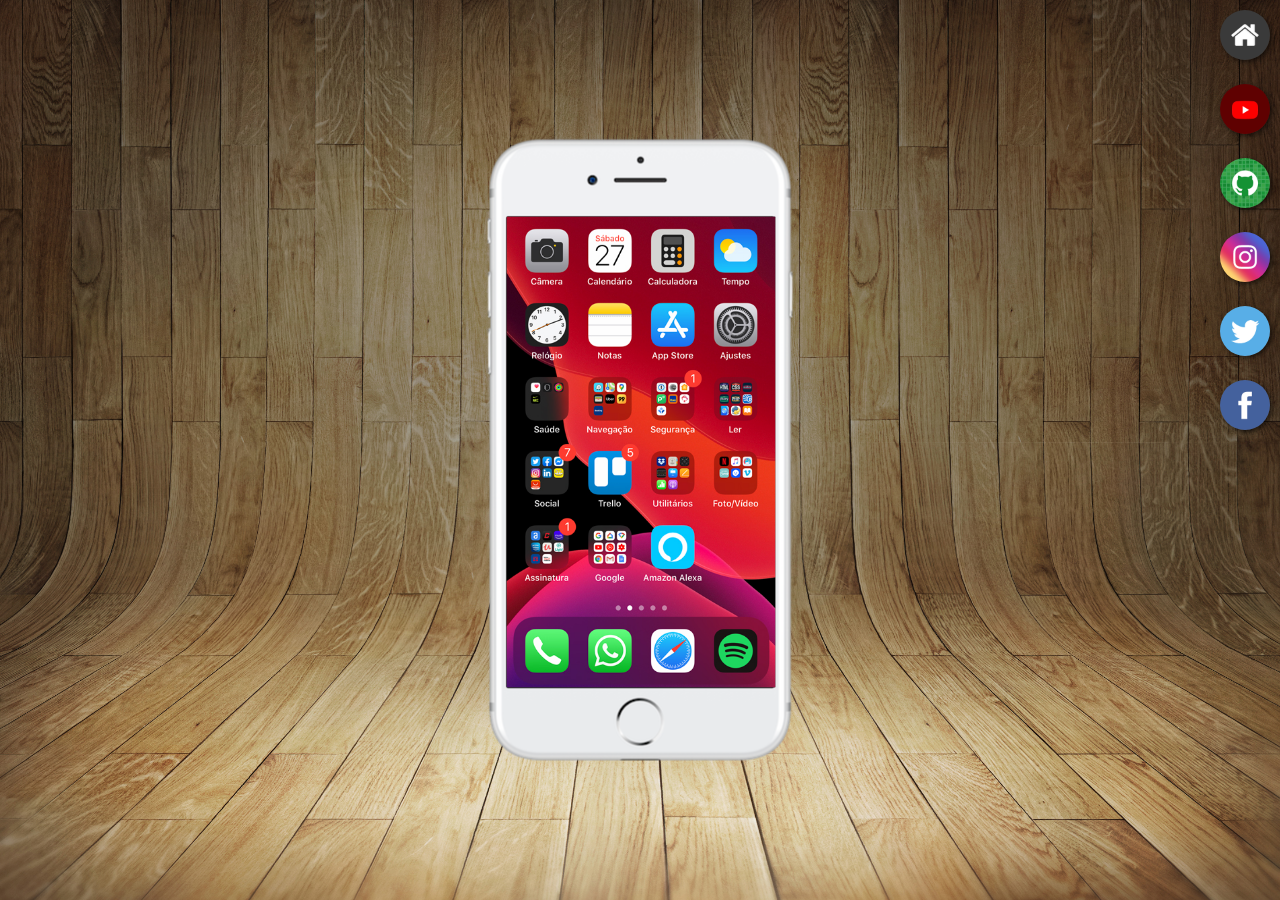
==== index.html @ 0961b256 "att" ====
<!DOCTYPE html>
<html lang="pt-br">
<head>
    <meta charset="UTF-8">
    <meta http-equiv="X-UA-Compatible" content="IE=edge">
    <meta name="viewport" content="width=device-width, initial-scale=1.0">
    <link rel="shortcut icon" href="favicon.ico" type="image/x-icon">
    <link rel="stylesheet" href="estilos/style.css">
    <title>Projetos redes sociais</title>

</head>
<body>
    <main>
        <section id="telefone">
            <iframe src="home.html" frameborder="0" name="tela" id="tela"></iframe>
        </section>
        <section id="redes-sociais">
            <a href="#" target="tela"><img src="imagens/logo-home.jpg" alt="Home"></a> <br>
            <a href="#" target="tela"><img src="imagens/logo-youtube.jpg" alt="you tube"></a> <br>
            <a href="#" target="tela"><img src="imagens/logo-github.jpg" alt="github"></a> <br>
            <a href="#" target="tela"><img src="imagens/logo-instagram.jpg" alt="instagram"></a> <br>
            <a href="#" target="tela"><img src="imagens/logo-twitter.jpg" alt="twitter"></a> <br>
            <a href="#" target="tela"><img src="imagens/logo-facebook.jpg" alt="facebook"></a> <br>

        </section>
    </main>
</body>
</html>
---- estilos/style.css ----
@charset "UTF-8";

*{
    margin: 0;
    padding: 0;
    font-family: Arial, Helvetica, sans-serif;
}
html, body{
    height: 100vh;
    width: 100vw;
    background-color: black;
}
main{
    position: relative;
    height: 100vh;
}

body{
    background: url(../imagens/fundo-madeira.jpg) no-repeat top center;
    background-size: cover;
    background-attachment: fixed;
}

section#telefone{
    position: absolute;
    top: 50%;
    left: 50%;
    transform: translate(-50%, -50%);

    height: 627px;
    width: 311px;
    background-color: blue;
    background: url(../imagens/frame-iphone.png) no-repeat;
}
 
iframe#tela{
    position: relative;
    top: 80px;
    left: 22px;
    width: 269px;
    height: 471px;
}
section#redes-sociais{
    text-align:right;
}
section#redes-sociais img{
    width: 50px;
    margin: 10px;
    border-radius: 50%;
    box-shadow: 2px 2px 5px rgba(0, 0, 0, 0.596);
    box-sizing: border-box;
}
section#redes-sociais img:hover{
    border: 2px solid rgba(255, 255, 255, 0.658);
    transform: translate(-3px, -3px);
    box-shadow: 5px 5px 10px rgba(0, 0, 0, 0.39);
    transition: transform 0.5s;
}
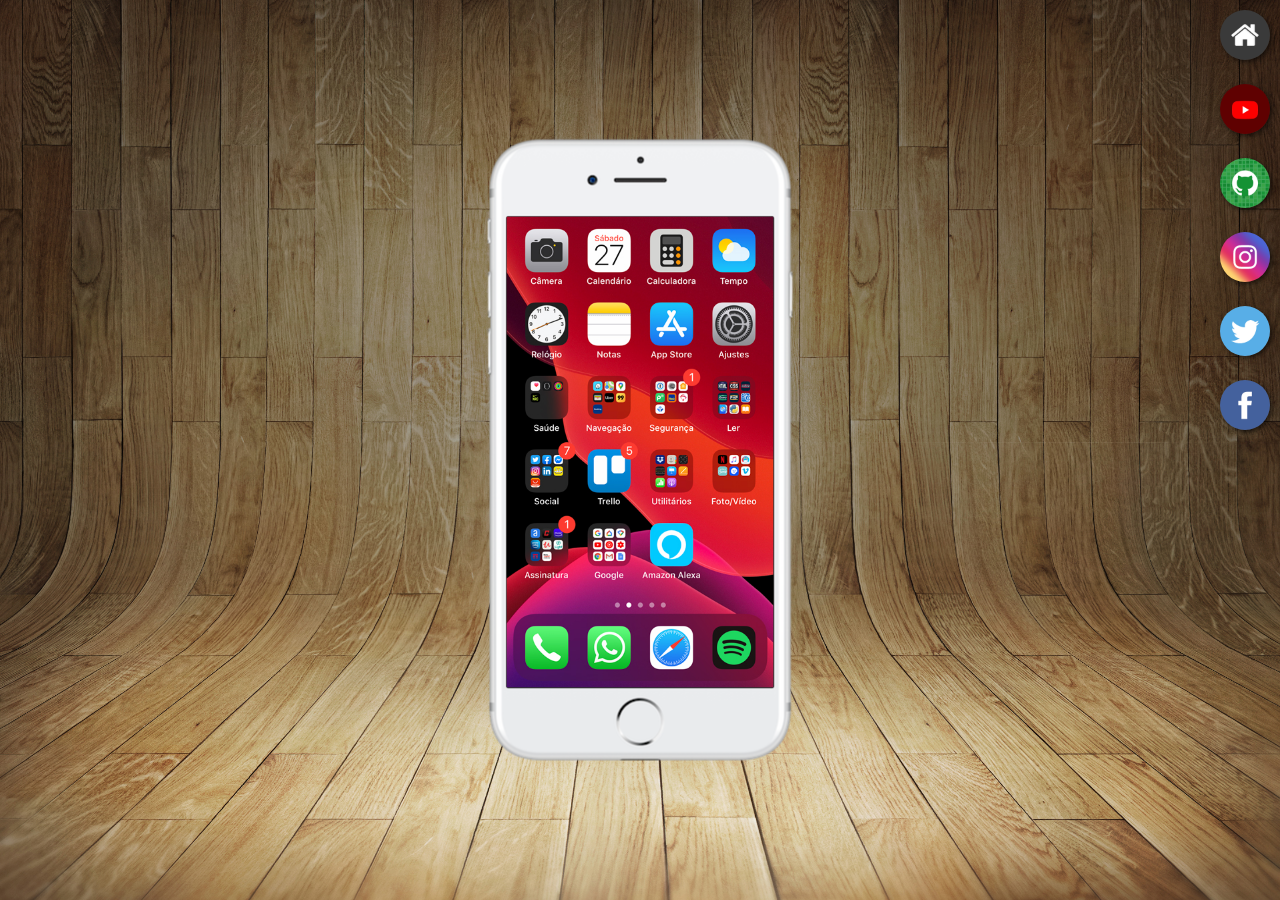
==== commit f075877f: "att" ====
--- a/index.html
+++ b/index.html
@@ -15,10 +15,10 @@
             <iframe src="home.html" frameborder="0" name="tela" id="tela"></iframe>
         </section>
         <section id="redes-sociais">
-            <a href="#" target="tela"><img src="imagens/logo-home.jpg" alt="Home"></a> <br>
-            <a href="#" target="tela"><img src="imagens/logo-youtube.jpg" alt="you tube"></a> <br>
-            <a href="#" target="tela"><img src="imagens/logo-github.jpg" alt="github"></a> <br>
-            <a href="#" target="tela"><img src="imagens/logo-instagram.jpg" alt="instagram"></a> <br>
+            <a href="home.html" target="tela"><img src="imagens/logo-home.jpg" alt="Home"></a> <br>
+            <a href="youtube.html" target="tela"><img src="imagens/logo-youtube.jpg" alt="you tube"></a> <br>
+            <a href="github.html" target="tela"><img src="imagens/logo-github.jpg" alt="github"></a> <br>
+            <a href="instagram.html" target="tela"><img src="imagens/logo-instagram.jpg" alt="instagram"></a> <br>
             <a href="#" target="tela"><img src="imagens/logo-twitter.jpg" alt="twitter"></a> <br>
             <a href="#" target="tela"><img src="imagens/logo-facebook.jpg" alt="facebook"></a> <br>
 
--- a/estilos/style.css
+++ b/estilos/style.css
@@ -37,7 +37,7 @@
     position: relative;
     top: 80px;
     left: 22px;
-    width: 269px;
+    width: 267px;
     height: 471px;
 }
 section#redes-sociais{
